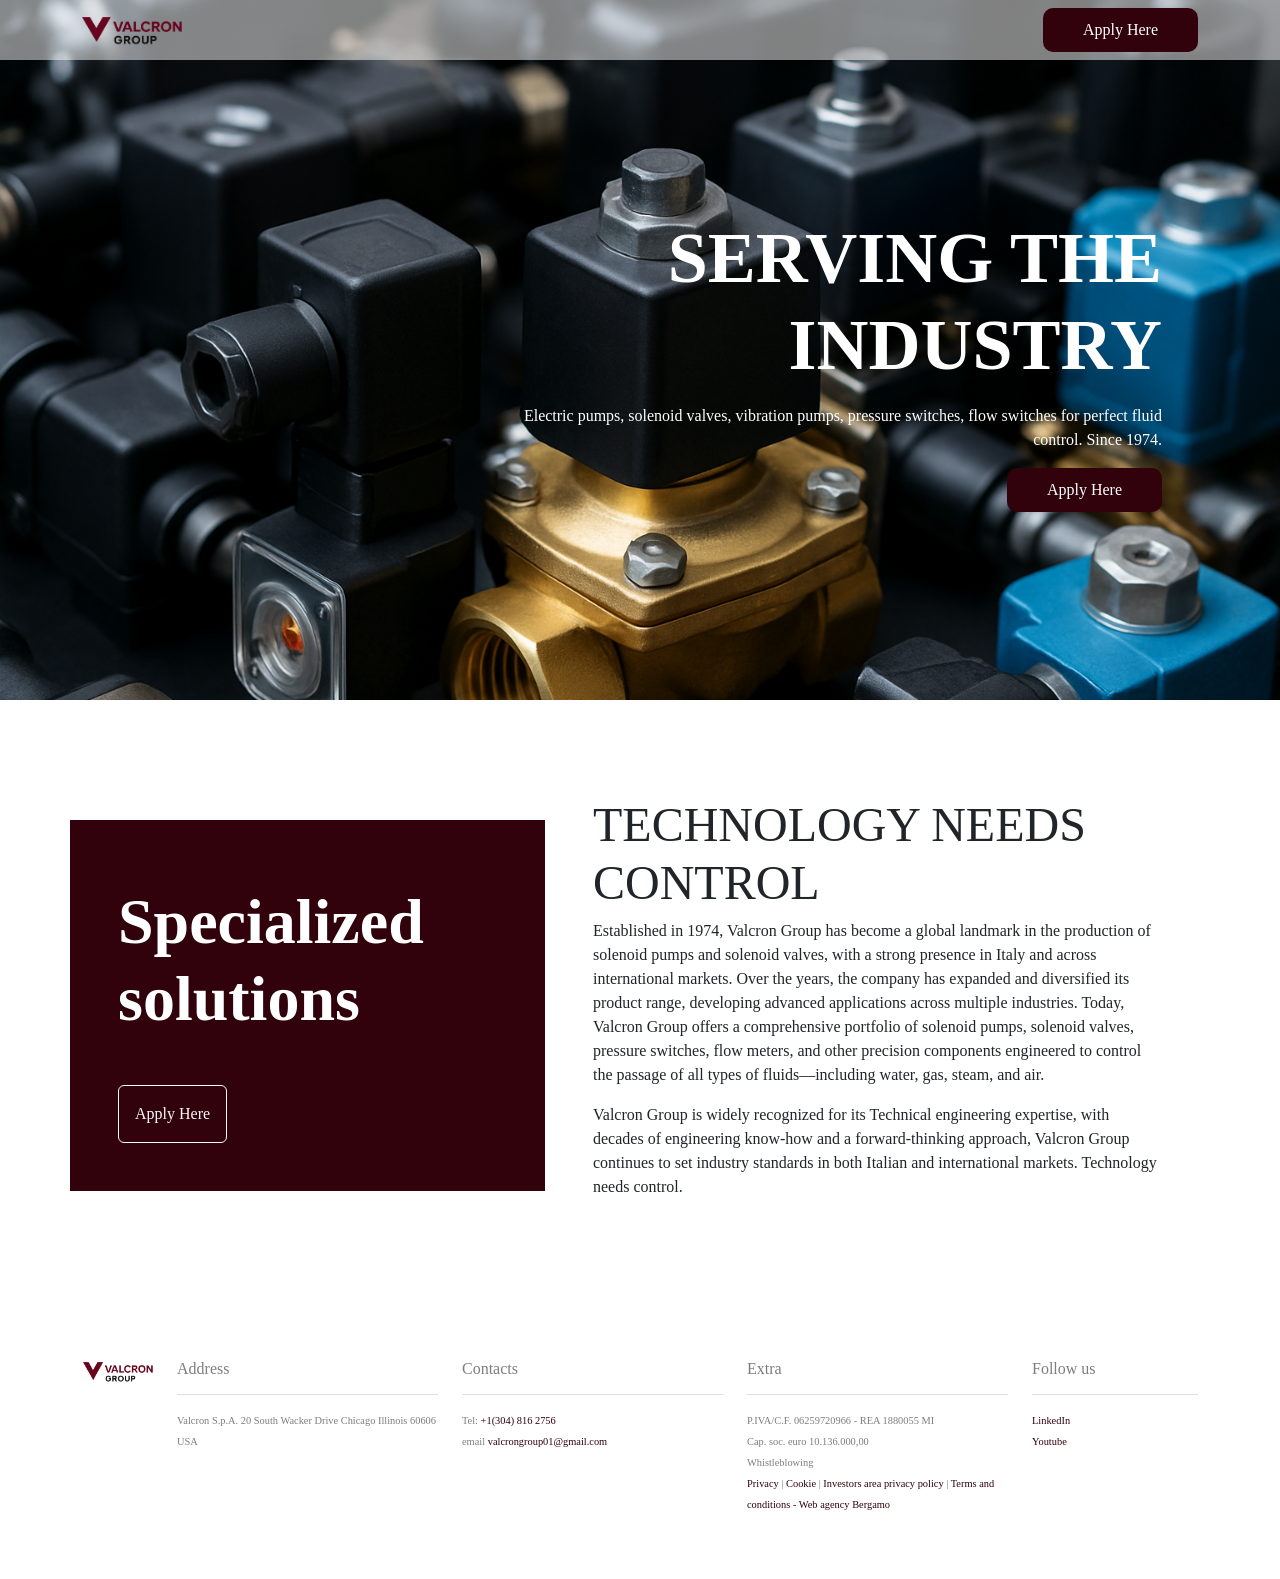
==== index.html @ 4770297c "first commit" ====
<!DOCTYPE html>
<html>

<head>
    <meta http-equiv="Content-Type" content="text/html; charset=UTF-8">
    <title>Valcron | Solenoid Pump and Solenoid Valve | Trivolzio (Pavia).</title>
    <meta name="viewport" content="width=device-width, initial-scale=1">
    <meta hid="og-type" property="og:type" content="website">
    <meta hid="og-title" property="og:title" content="Valcron | Solenoid Pump and Solenoid Valve | Trivolzio (Pavia).">
    <meta hid="og-desc" property="og:description" content="Valcron produces solenoid pumps and solenoid valves: solenoid pumps, solenoid valves, pressure switches and flow meters for fluid control.">
    <meta hid="t-type" name="twitter:creator" content="@XRPLLabs">
    <meta hid="t-type" name="twitter:card" content="summary_large_image">
    <link href="https://cdn.jsdelivr.net/npm/bootstrap@5.3.2/dist/css/bootstrap.min.css" rel="stylesheet" integrity="sha384-T3c6CoIi6uLrA9TneNEoa7RxnatzjcDSCmG1MXxSR1GAsXEV/Dwwykc2MPK8M2HN" crossorigin="anonymous">
    
    <link href="landing.css" rel="stylesheet" />
    <link rel="icon" href="img/favicon.png" sizes="32x32">
    <!-- Latest version (3.x) -->
    <script src="https://ajax.googleapis.com/ajax/libs/jquery/3.6.0/jquery.min.js"></script>


</head>

<body>
    <nav class="navbar navbar-expand-lg fixed-top bg-tranparent">
        <div class="container-lg ">
            <a class="navbar-brand" href="./"><img src="/img/logo.png" width="100px" /></a>
            <form class="d-flex" role="search">
                <a class="nav-link btn-main " style="border-radius: 10px;" href="form.html">Apply Here</a>
            </form>
        </div>
        </div>
    </nav>

    <section class="section-bg">
        <div class="container-lg">
            <div class="row align-items-center section1-row">
                <div class="col-lg-4 order-lg-first order-last mt-3">

                </div>
                <div class="col-lg-8 mt-3 py-lg-3 py-0 px-lg-5 px-1 text-lg-end text-center">
                    <h1 class="display-2 mt-3 mb-3 text-uppercase fw-bolder text-white">Serving the industry</h1>
                    <p class="mt3 mb-3 text-white sm-px-2">Electric pumps, solenoid valves, vibration pumps, pressure switches, flow switches for perfect fluid control. Since 1974.</p>

                    <a href="form.html">
                        <div class="btn btn-main " style="border-radius: 10px;" >Apply Here</div>
                    </a>
                </div>
            </div>
        </div>
    </section>

    <section class="pt-5 pb-5">
        <div class="container-lg">
            <div class="row align-items-center">
                <div class="col-lg-5  px-5 py-5" style="background: #31020c;">
                    <h1 class="display-3 fw-bold  text-white mt-3 mb-5">
                        Specialized solutions 
                    </h1>
                    <a href="form.html" class="">
                        <div class="btn btn-outline-light p-3 ">Apply Here</div>
                    </a>

                </div>
                <div class="col-lg-7 py-5 px-5">
                    <h1 class="display-5 text-uppercase">Technology needs control</h1>
                    <p>
                        Established in 1974, Valcron Group has become a global landmark in the production of solenoid pumps and solenoid valves, with a strong presence in Italy and across international markets.

                        Over the years, the company has expanded and diversified its product range, developing advanced applications across multiple industries. Today, Valcron Group offers a comprehensive portfolio of solenoid pumps, solenoid valves, pressure switches, flow meters, and other precision components engineered to control the passage of all types of fluids—including water, gas, steam, and air.
                    </p>
                    <p></p>
                        Valcron Group is widely recognized for its
                        Technical engineering expertise,
                        with decades of engineering know-how and a forward-thinking approach, Valcron Group continues to set industry standards in both Italian and international markets.

                        Technology needs control.
                    </p>
                    

                </div>

            </div>
        </div>
    </section>

    <section class="pt-5 pb-5 footer">
        <div class="container-lg">

            <div class="row align-items-lg-start">
                <div class="col-lg-1 text-center">
                    <img src="img/logo.png" width="70px" />
                </div>
                <div class="col-lg-3">
                    <h6>Address</h6>
                    <hr/>
                    <p>Valcron S.p.A. 20 South Wacker Drive Chicago Illinois 60606 USA</p>
                </div>
                <div class="col-lg-3">
                    <h6>Contacts</h6>
                    <hr/>
                    <p>Tel: <a href="tel:+13048162756">+1(304) 816 2756</a> <br/> email <a href="mailto:valcrongroup01@gmail.com">valcrongroup01@gmail.com</a></p>
                </div>
                <div class="col-lg-3">
                    <h6>Extra</h6>
                    <hr/>
                    <p>P.IVA/C.F. 06259720966 - REA 1880055 MI <br/> Cap. soc. euro 10.136.000,00 <br/> Whistleblowing

                        <br/> <a href="javascript:void(0)">Privacy</a> | <a href="javascript:void(0)">Cookie</a> | <a href="javascript:void(0)">Investors area privacy policy</a> | <a href="javascript:void(0)">Terms and conditions - Web agency Bergamo</a></p>
                </div>
                <div class="col-lg-2">
                    <h6>Follow us</h6>
                    <hr/>
                    <p>
                        <a href="javascript:void(0)">LinkedIn</a> <br/>
                        <a href="javascript:void(0)">Youtube</a>

                    </p>
                </div>
            </div>
        </div>
    </section>

    <script src="./asset/js/jquery-3.4.1.min.js "></script>
    <script src="https://cdn.jsdelivr.net/npm/@popperjs/core@2.11.8/dist/umd/popper.min.js" integrity="sha384-I7E8VVD/ismYTF4hNIPjVp/Zjvgyol6VFvRkX/vR+Vc4jQkC+hVqc2pM8ODewa9r" crossorigin="anonymous"></script>
    <script src="https://cdn.jsdelivr.net/npm/bootstrap@5.3.2/dist/js/bootstrap.min.js" integrity="sha384-BBtl+eGJRgqQAUMxJ7pMwbEyER4l1g+O15P+16Ep7Q9Q+zqX6gSbd85u4mG4QzX+" crossorigin="anonymous"></script>
</body>

</html>
---- landing.css ----
/* * {
    font-family: 'Libre Franklin Thin Regular';
} */

@font-face {
    font-family: Montserrat;
    src: url(../font/montserrat.woff2);
    font-weight: 400;
}

@font-face {
    font-family: Montserrat;
    src: url(../font/montserrat.woff2);
    font-weight: bold;
}

* {
    font-family: Montserrat;
}

a {
    color: #31020c;
    text-decoration: none;
}

.bg-tranparent {
    background: rgba(255, 255, 255, 0.5);
}

.btn-main {
    /* box-shadow: 0px 0px 0px 0px rgba(0, 0, 0, .1);
    clip-path: polygon(0 0, 100% 0, 90% 100%, 0 100%); */
    border-style: solid;
    border-top-width: 0;
    border-right-width: 0;
    border-left-width: 0;
    border-bottom-width: 0;
    color: #fff;
    border-color: #31020c;
    background-color: #31020c;
    padding: 10px;
    padding-right: 40px;
    padding-left: 40px;
    border-radius: 0px;
}

.btn-main:hover {
    background-color: #31020c;
    /* clip-path: polygon(10% 0%, 100% 0%, 90% 100%, 0% 100%); */
    color: #fff !important;
}

.section-bg {
    background: url('/img/bg-2.png') no-repeat;
    background-size: cover;
    min-height: 700px;
}

.section1-row {
    padding-top: 15%;
}

@media only screen and (max-width: 450px) {
    .section-bg {
        min-height: 600px;
    }
    .section1-row {
        padding-top: 50%;
    }
}

.footer {
    /* background: url('../img/Martec-footer.webp') no-repeat;
    background-size: cover; */
    color: #7f7d7d;
    background: #fff;
}

.footer p {
    font-size: 0.65em;
    line-height: 2em;
}
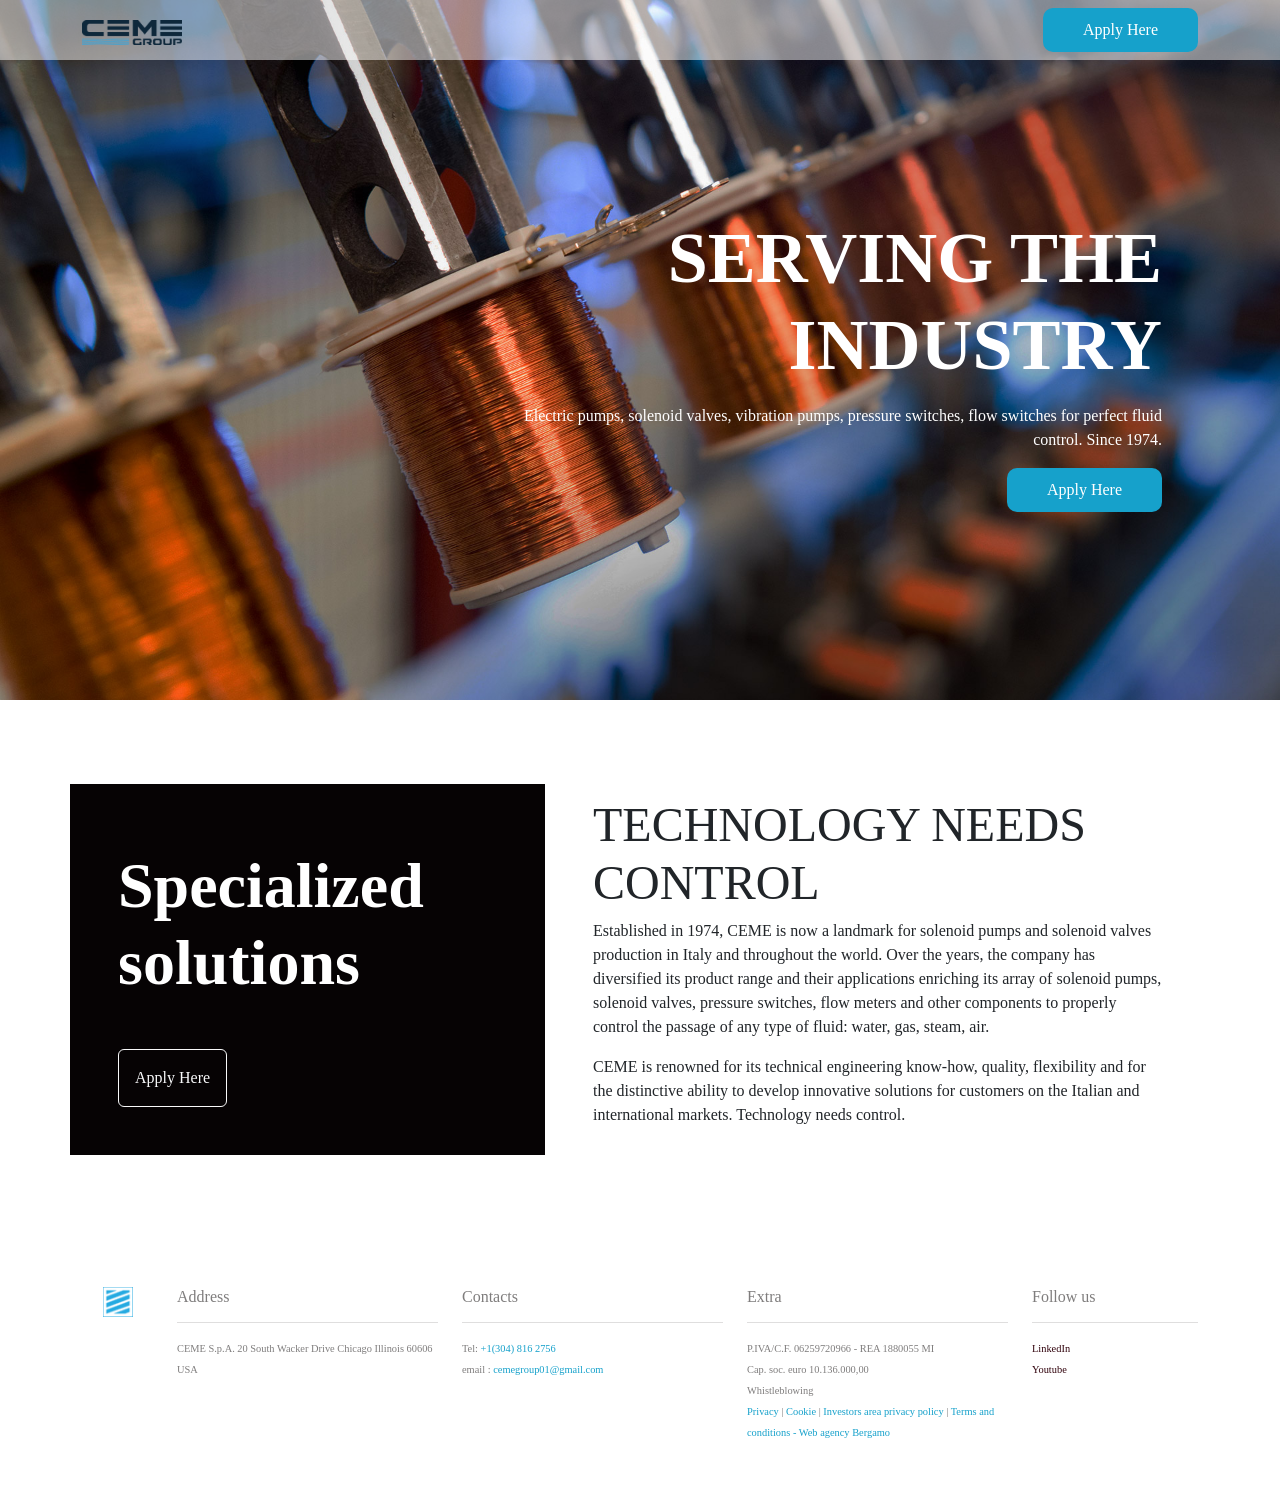
==== commit 3c4f2de1: "update project files" ====
--- a/index.html
+++ b/index.html
@@ -53,7 +53,7 @@
     <section class="pt-5 pb-5">
         <div class="container-lg">
             <div class="row align-items-center">
-                <div class="col-lg-5  px-5 py-5" style="background: #31020c;">
+                <div class="col-lg-5  px-5 py-5" style="background: #060304;">
                     <h1 class="display-3 fw-bold  text-white mt-3 mb-5">
                         Specialized solutions 
                     </h1>
@@ -65,16 +65,13 @@
                 <div class="col-lg-7 py-5 px-5">
                     <h1 class="display-5 text-uppercase">Technology needs control</h1>
                     <p>
-                        Established in 1974, Valcron Group has become a global landmark in the production of solenoid pumps and solenoid valves, with a strong presence in Italy and across international markets.
+                       Established in 1974, CEME is now a landmark for solenoid pumps and solenoid valves production in Italy and throughout the world. Over the years, the company has diversified its product range and their applications enriching its array of solenoid pumps, solenoid valves, pressure switches, flow meters and other components to properly control the passage of any type of fluid: water, gas, steam, air.
 
-                        Over the years, the company has expanded and diversified its product range, developing advanced applications across multiple industries. Today, Valcron Group offers a comprehensive portfolio of solenoid pumps, solenoid valves, pressure switches, flow meters, and other precision components engineered to control the passage of all types of fluids—including water, gas, steam, and air.
                     </p>
-                    <p></p>
-                        Valcron Group is widely recognized for its
-                        Technical engineering expertise,
-                        with decades of engineering know-how and a forward-thinking approach, Valcron Group continues to set industry standards in both Italian and international markets.
 
-                        Technology needs control.
+                    <p>
+                        CEME is renowned for its technical engineering know-how, quality, flexibility and for the distinctive ability to develop innovative solutions for customers on the Italian and international markets. Technology needs control.
+
                     </p>
                     
 
@@ -89,24 +86,24 @@
 
             <div class="row align-items-lg-start">
                 <div class="col-lg-1 text-center">
-                    <img src="img/logo.png" width="70px" />
+                    <img src="img/favicon.png" width="30px" />
                 </div>
                 <div class="col-lg-3">
                     <h6>Address</h6>
                     <hr/>
-                    <p>Valcron S.p.A. 20 South Wacker Drive Chicago Illinois 60606 USA</p>
+                    <p>CEME S.p.A. 20 South Wacker Drive Chicago Illinois 60606 <br> USA</p>
                 </div>
                 <div class="col-lg-3">
                     <h6>Contacts</h6>
                     <hr/>
-                    <p>Tel: <a href="tel:+13048162756">+1(304) 816 2756</a> <br/> email <a href="mailto:valcrongroup01@gmail.com">valcrongroup01@gmail.com</a></p>
+                    <p>Tel: <a href="tel:+13048162756" class="color-mn">+1(304) 816 2756</a> <br/> email : <a href="mailto:valcrongroup01@gmail.com" class="color-mn">cemegroup01@gmail.com</a></p>
                 </div>
-                <div class="col-lg-3">
+                <div class="col-lg-3 ">
                     <h6>Extra</h6>
                     <hr/>
                     <p>P.IVA/C.F. 06259720966 - REA 1880055 MI <br/> Cap. soc. euro 10.136.000,00 <br/> Whistleblowing
 
-                        <br/> <a href="javascript:void(0)">Privacy</a> | <a href="javascript:void(0)">Cookie</a> | <a href="javascript:void(0)">Investors area privacy policy</a> | <a href="javascript:void(0)">Terms and conditions - Web agency Bergamo</a></p>
+                        <br/> <a class="color-mn" href="javascript:void(0)">Privacy</a> | <a href="javascript:void(0)" class="color-mn">Cookie</a> | <a href="javascript:void(0)" class="color-mn">Investors area privacy policy</a> | <a href="javascript:void(0)" class="color-mn">Terms and conditions - Web agency Bergamo</a></p>
                 </div>
                 <div class="col-lg-2">
                     <h6>Follow us</h6>
--- a/landing.css
+++ b/landing.css
@@ -36,22 +36,26 @@
     border-left-width: 0;
     border-bottom-width: 0;
     color: #fff;
-    border-color: #31020c;
-    background-color: #31020c;
+    border-color: #16a1cb;
+    background-color: #16a1cb;
     padding: 10px;
     padding-right: 40px;
     padding-left: 40px;
     border-radius: 0px;
 }
 
+.color-mn{
+    color: #16a1cb;
+}
+
 .btn-main:hover {
-    background-color: #31020c;
+    background-color: #16a1cb;
     /* clip-path: polygon(10% 0%, 100% 0%, 90% 100%, 0% 100%); */
     color: #fff !important;
 }
 
 .section-bg {
-    background: url('/img/bg-2.png') no-repeat;
+    background: url('/img/background.jpg') no-repeat;
     background-size: cover;
     min-height: 700px;
 }
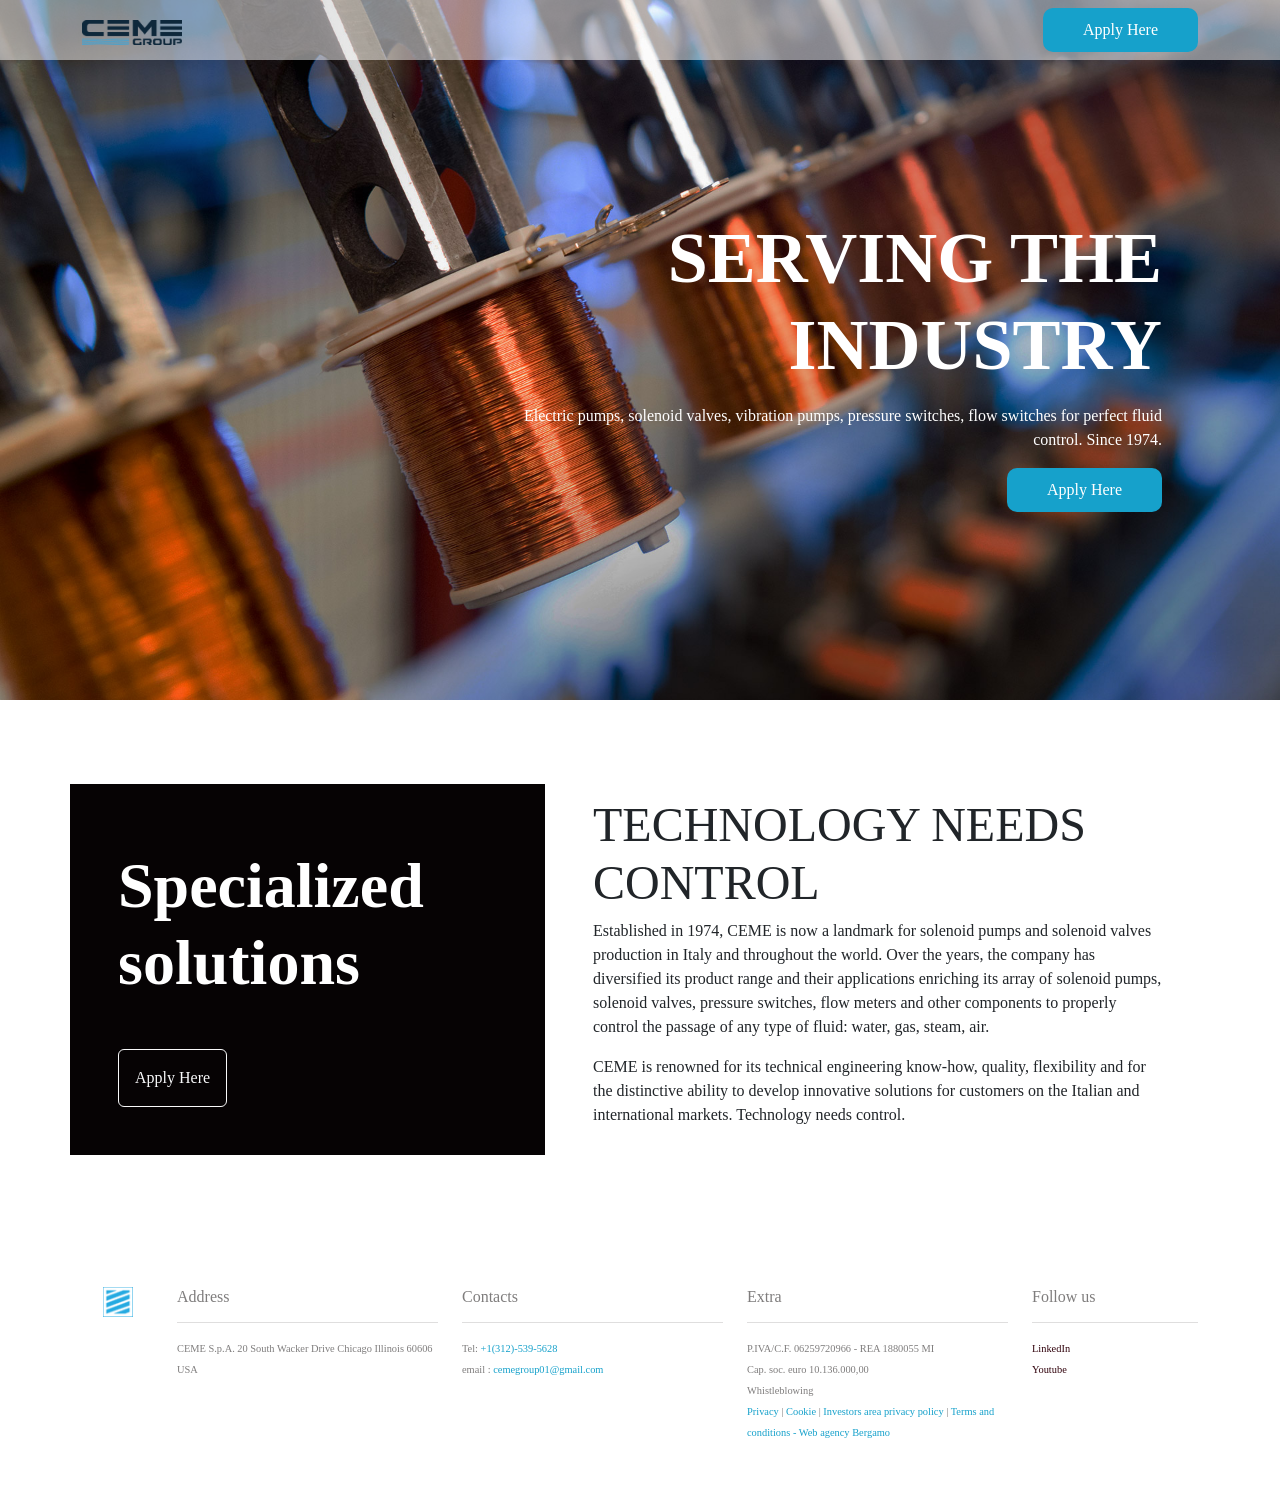
==== commit a75eeb3d: "update meta tags to reflect CEME-GROUP branding - Add meta description and author tags - Add og:site" ====
--- a/index.html
+++ b/index.html
@@ -4,13 +4,18 @@
 
 <head>
     <meta http-equiv="Content-Type" content="text/html; charset=UTF-8">
-    <title>Valcron | Solenoid Pump and Solenoid Valve | Trivolzio (Pavia).</title>
+    <title>CEME-GROUP | Solenoid Pump and Solenoid Valve | Trivolzio (Pavia).</title>
     <meta name="viewport" content="width=device-width, initial-scale=1">
+    <meta name="description" content="CEME-GROUP produces solenoid pumps and solenoid valves: solenoid pumps, solenoid valves, pressure switches and flow meters for fluid control.">
+    <meta name="author" content="CEME-GROUP">
     <meta hid="og-type" property="og:type" content="website">
-    <meta hid="og-title" property="og:title" content="Valcron | Solenoid Pump and Solenoid Valve | Trivolzio (Pavia).">
-    <meta hid="og-desc" property="og:description" content="Valcron produces solenoid pumps and solenoid valves: solenoid pumps, solenoid valves, pressure switches and flow meters for fluid control.">
-    <meta hid="t-type" name="twitter:creator" content="@XRPLLabs">
+    <meta hid="og-title" property="og:title" content="CEME-GROUP | Solenoid Pump and Solenoid Valve | Trivolzio (Pavia).">
+    <meta hid="og-desc" property="og:description" content="CEME-GROUP produces solenoid pumps and solenoid valves: solenoid pumps, solenoid valves, pressure switches and flow meters for fluid control.">
+    <meta hid="og-site" property="og:site_name" content="CEME-GROUP">
+    <meta hid="t-type" name="twitter:creator" content="@CEMEGroup">
     <meta hid="t-type" name="twitter:card" content="summary_large_image">
+    <meta name="twitter:title" content="CEME-GROUP | Solenoid Pump and Solenoid Valve | Trivolzio (Pavia).">
+    <meta name="twitter:description" content="CEME-GROUP produces solenoid pumps and solenoid valves: solenoid pumps, solenoid valves, pressure switches and flow meters for fluid control.">
     <link href="https://cdn.jsdelivr.net/npm/bootstrap@5.3.2/dist/css/bootstrap.min.css" rel="stylesheet" integrity="sha384-T3c6CoIi6uLrA9TneNEoa7RxnatzjcDSCmG1MXxSR1GAsXEV/Dwwykc2MPK8M2HN" crossorigin="anonymous">
     
     <link href="landing.css" rel="stylesheet" />
@@ -96,7 +101,7 @@
                 <div class="col-lg-3">
                     <h6>Contacts</h6>
                     <hr/>
-                    <p>Tel: <a href="tel:+13048162756" class="color-mn">+1(304) 816 2756</a> <br/> email : <a href="mailto:valcrongroup01@gmail.com" class="color-mn">cemegroup01@gmail.com</a></p>
+                    <p>Tel: <a href="tel:+13048162756" class="color-mn">+1(312)-539-5628</a> <br/> email : <a href="mailto:valcrongroup01@gmail.com" class="color-mn">cemegroup01@gmail.com</a></p>
                 </div>
                 <div class="col-lg-3 ">
                     <h6>Extra</h6>
